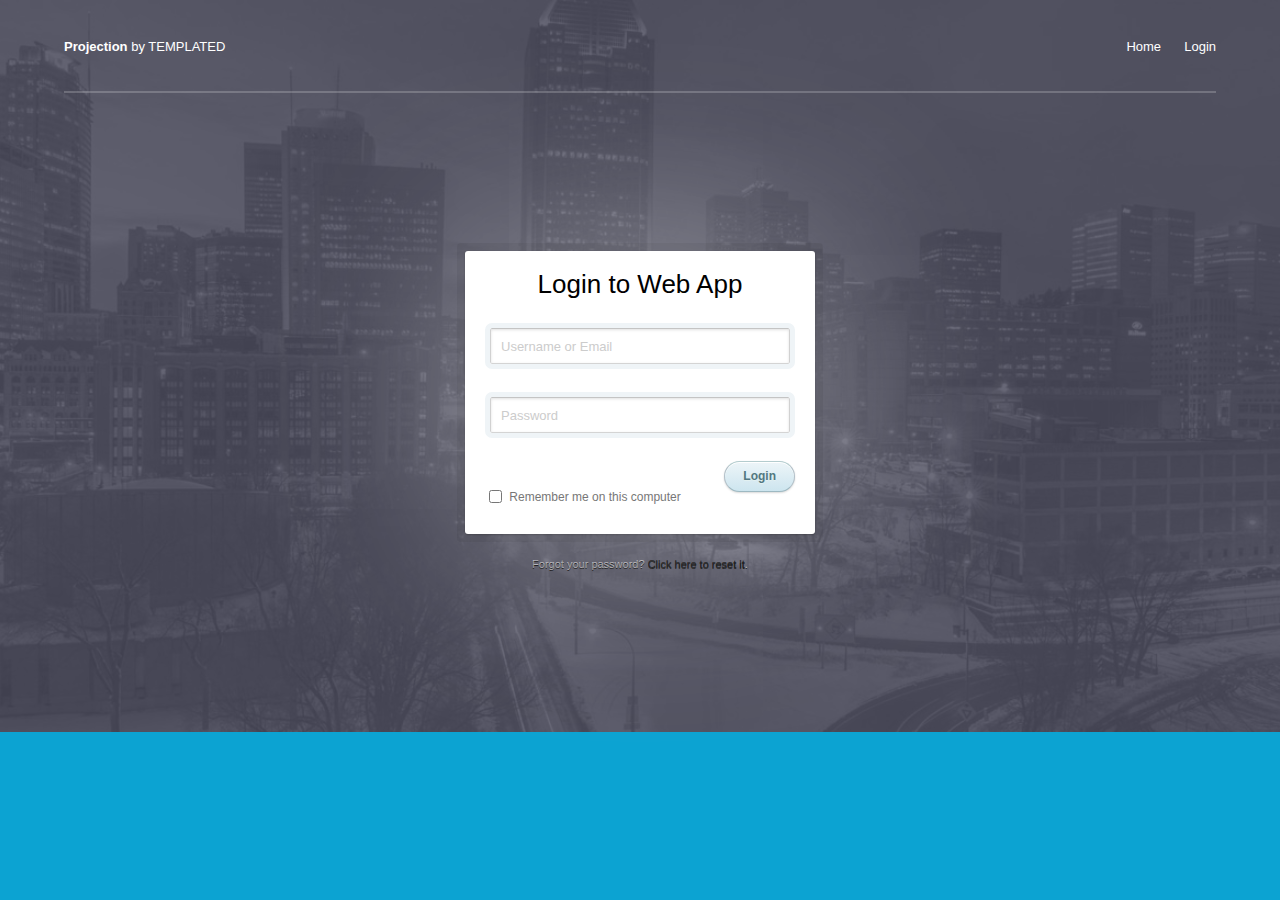
==== loginPage.html @ ff9bef19 "Working on the login and registration page." ====
<!DOCTYPE html>
<!--[if lt IE 7]> <html class="lt-ie9 lt-ie8 lt-ie7" lang="en"> <![endif]-->
<!--[if IE 7]> <html class="lt-ie9 lt-ie8" lang="en"> <![endif]-->
<!--[if IE 8]> <html class="lt-ie9" lang="en"> <![endif]-->
<!--[if gt IE 8]><!--> <html lang="en"> <!--<![endif]-->
<head>
  <meta charset="utf-8">
  <meta http-equiv="X-UA-Compatible" content="IE=edge,chrome=1">
  <title>Login Form</title>
  <link rel="stylesheet" href="assets/css/login.css">
  <!--[if lt IE 9]><script src="//html5shim.googlecode.com/svn/trunk/html5.js"></script><![endif]-->
</head>

<body>

<!-- Header -->
  <header id="header">
    <div class="inner">
      <a href="index.html" class="logo"><strong>Projection</strong> by TEMPLATED</a>
      <nav id="nav">
        <a href="index.html">Home</a>
        <a href="LoginPage.html">Login</a>
      </nav>
      <a href="#navPanel" class="navPanelToggle"><span class="fa fa-bars"></span></a>
    </div>
  </header>

<section id="banner">
  <div class="inner">
      <section class="container">
        <div class="login">
          <h1>Login to Web App</h1>
          <form method="post" action="index.html">
            <p><input type="text" name="login" value="" placeholder="Username or Email"></p>
            <p><input type="password" name="password" value="" placeholder="Password"></p>
            <p class="remember_me">
              <label>
                <input type="checkbox" name="remember_me" id="remember_me">
                Remember me on this computer
              </label>
            </p>
            <p class="submit"><input type="submit" name="commit" value="Login"></p>
          </form>
        </div>
    
        <div class="login-help">
          <p>Forgot your password? <a href="index.html">Click here to reset it</a>.</p>
        </div>
      </section>

  </div>
</section>

</body>
</html>
---- assets/css/login.css ----
html, body, div, span, applet, object, iframe,
h1, h2, h3, h4, h5, h6, p, blockquote, pre,
a, abbr, acronym, address, big, cite, code,
del, dfn, em, img, ins, kbd, q, s, samp,
small, strike, strong, sub, sup, tt, var,
b, u, i, center,
dl, dt, dd, ol, ul, li,
fieldset, form, label, legend,
table, caption, tbody, tfoot, thead, tr, th, td,
article, aside, canvas, details, embed,
figure, figcaption, footer, header, hgroup,
menu, nav, output, ruby, section, summary,
time, mark, audio, video {
  margin: 0;
  padding: 0;
  border: 0;
  font-size: 100%;
  font: inherit;
  vertical-align: baseline;
}

article, aside, details, figcaption, figure,
footer, header, hgroup, menu, nav, section {
  display: block;
}

body {
  line-height: 1;
}

ol, ul {
  list-style: none;
}

blockquote, q {
  quotes: none;
}

blockquote:before, blockquote:after,
q:before, q:after {
  content: '';
  content: none;
}

table {
  border-collapse: collapse;
  border-spacing: 0;
}

.about {
  margin: 70px auto 40px;
  padding: 8px;
  width: 260px;
  font: 10px/18px 'Lucida Grande', Arial, sans-serif;
  color: #666;
  text-align: center;
  text-shadow: 0 1px rgba(255, 255, 255, 0.25);
  background: #eee;
  background: rgba(250, 250, 250, 0.8);
  border-radius: 4px;
  background-image: -webkit-linear-gradient(top, rgba(0, 0, 0, 0), rgba(0, 0, 0, 0.1));
  background-image: -moz-linear-gradient(top, rgba(0, 0, 0, 0), rgba(0, 0, 0, 0.1));
  background-image: -o-linear-gradient(top, rgba(0, 0, 0, 0), rgba(0, 0, 0, 0.1));
  background-image: linear-gradient(to bottom, rgba(0, 0, 0, 0), rgba(0, 0, 0, 0.1));
  -webkit-box-shadow: inset 0 1px rgba(255, 255, 255, 0.3), inset 0 0 0 1px rgba(255, 255, 255, 0.1), 0 0 6px rgba(0, 0, 0, 0.2);
  box-shadow: inset 0 1px rgba(255, 255, 255, 0.3), inset 0 0 0 1px rgba(255, 255, 255, 0.1), 0 0 6px rgba(0, 0, 0, 0.2);
}
.about a {
  color: #333;
  text-decoration: none;
  border-radius: 2px;
  -webkit-transition: background 0.1s;
  -moz-transition: background 0.1s;
  -o-transition: background 0.1s;
  transition: background 0.1s;
}
.about a:hover {
  text-decoration: none;
  background: #fafafa;
  background: rgba(255, 255, 255, 0.7);
}

.about-links {
  height: 30px;
}
.about-links > a {
  float: left;
  width: 50%;
  line-height: 30px;
  font-size: 12px;
}

.about-author {
  margin-top: 5px;
}
.about-author > a {
  padding: 1px 3px;
  margin: 0 -1px;
}

/*
 * Copyright (c) 2012-2013 Thibaut Courouble
 * http://www.cssflow.com
 *
 * Licensed under the MIT License:
 * http://www.opensource.org/licenses/mit-license.php
 */
body {
  font: 13px/20px 'Lucida Grande', Tahoma, Verdana, sans-serif;
  color: #404040;
  background: #0ca3d2;
}

.container {
  margin: 80px auto;
  width: 640px;
}

.login {
  position: relative;
  margin: 0 auto;
  padding: 20px 20px 20px;
  width: 310px;
  background: white;
  border-radius: 3px;
  -webkit-box-shadow: 0 0 200px rgba(255, 255, 255, 0.5), 0 1px 2px rgba(0, 0, 0, 0.3);
  box-shadow: 0 0 200px rgba(255, 255, 255, 0.5), 0 1px 2px rgba(0, 0, 0, 0.3);
}
.login:before {
  content: '';
  position: absolute;
  top: -8px;
  right: -8px;
  bottom: -8px;
  left: -8px;
  z-index: -1;
  background: rgba(0, 0, 0, 0.08);
  border-radius: 4px;
}
.login h1 {
  /*margin: -20px -20px 21px;
  line-height: 40px;
  font-size: 15px;
  font-weight: bold;
  color: #555;
  text-align: center;
  text-shadow: 0 1px white;
  background: #f3f3f3;
  border-bottom: 1px solid #cfcfcf;
  border-radius: 3px 3px 0 0;
  background-image: -webkit-linear-gradient(top, whiteffd, #eef2f5);
  background-image: -moz-linear-gradient(top, whiteffd, #eef2f5);
  background-image: -o-linear-gradient(top, whiteffd, #eef2f5);
  background-image: linear-gradient(to bottom, whiteffd, #eef2f5);
  -webkit-box-shadow: 0 1px whitesmoke;
  box-shadow: 0 1px whitesmoke;*/
}

.login h2 {

}


.login p {
  margin: 20px 0 0;
}
.login p:first-child {
  margin-top: 0;
}
.login input[type=text], .login input[type=password] {
  width: 278px;
}
.login p.remember_me {
  float: left;
  line-height: 31px;
}
.login p.remember_me label {
  font-size: 12px;
  color: #777;
  cursor: pointer;
}
.login p.remember_me input {
  position: relative;
  bottom: 1px;
  margin-right: 4px;
  vertical-align: middle;
}
.login p.submit {
  text-align: right;
}

.login-help {
  margin: 20px 0;
  font-size: 11px;
  color: white;
  text-align: center;
  text-shadow: 0 1px #000000;
}
.login-help a {
  color: #000000;
  text-decoration: none;
}
.login-help a:hover {
  text-decoration: underline;
}

:-moz-placeholder {
  color: #c9c9c9 !important;
  font-size: 13px;
}

::-webkit-input-placeholder {
  color: #ccc;
  font-size: 13px;
}

input {
  font-family: 'Lucida Grande', Tahoma, Verdana, sans-serif;
  font-size: 14px;
}

input[type=text], input[type=password] {
  margin: 5px;
  padding: 0 10px;
  width: 200px;
  height: 34px;
  color: #404040;
  background: white;
  border: 1px solid;
  border-color: #c4c4c4 #d1d1d1 #d4d4d4;
  border-radius: 2px;
  outline: 5px solid #eff4f7;
  -moz-outline-radius: 3px;
  -webkit-box-shadow: inset 0 1px 3px rgba(0, 0, 0, 0.12);
  box-shadow: inset 0 1px 3px rgba(0, 0, 0, 0.12);
}
input[type=text]:focus, input[type=password]:focus {
  border-color: #7dc9e2;
  outline-color: #dceefc;
  outline-offset: 0;
}

input[type=submit] {
  padding: 0 18px;
  height: 29px;
  font-size: 12px;
  font-weight: bold;
  color: #527881;
  text-shadow: 0 1px #e3f1f1;
  background: #cde5ef;
  border: 1px solid;
  border-color: #b4ccce #b3c0c8 #9eb9c2;
  border-radius: 16px;
  outline: 0;
  -webkit-box-sizing: content-box;
  -moz-box-sizing: content-box;
  box-sizing: content-box;
  background-image: -webkit-linear-gradient(top, #edf5f8, #cde5ef);
  background-image: -moz-linear-gradient(top, #edf5f8, #cde5ef);
  background-image: -o-linear-gradient(top, #edf5f8, #cde5ef);
  background-image: linear-gradient(to bottom, #edf5f8, #cde5ef);
  -webkit-box-shadow: inset 0 1px white, 0 1px 2px rgba(0, 0, 0, 0.15);
  box-shadow: inset 0 1px white, 0 1px 2px rgba(0, 0, 0, 0.15);
}
input[type=submit]:active {
  background: #cde5ef;
  border-color: #9eb9c2 #b3c0c8 #b4ccce;
  -webkit-box-shadow: inset 0 0 3px rgba(0, 0, 0, 0.2);
  box-shadow: inset 0 0 3px rgba(0, 0, 0, 0.2);
}

.lt-ie9 input[type=text], .lt-ie9 input[type=password] {
  line-height: 34px;
}

.inner {
    max-width: 75em;
    margin: 0 auto;
  }

    @media screen and (max-width: 1280px) {

      .inner {
        max-width: 90%;
      }

    }

    @media screen and (max-width: 480px) {

      .inner {
        max-width: 90%;
      }

    }


/* Header */

  .subpage {
    padding-top: 44px;
  }

    .subpage #header {
      background: #6cc091;
      top: 0;
      height: 44px;
      line-height: 44px;
      position: fixed;
    }

  #header {
    color: #fff;
    cursor: default;
    height: 3.25em;
    left: 0;
    line-height: 3.25em;
    position: absolute;
    text-align: right;
    top: 2em;
    width: 100%;
    z-index: 10001;
  }

    #header .inner {
      margin: 0 auto;
      position: relative;
    }

    #header .logo {
      color: #ffffff;
      display: inline-block;
      font-weight: 400;
      height: inherit;
      left: 0;
      line-height: inherit;
      margin: 0;
      padding: 0;
      position: absolute;
      top: 0;
      font-size: 1em;
    }

      #header .logo strong {
        color: #ffffff;
        font-weight: 600;
      }

    #header a {
      -moz-transition: color 0.2s ease-in-out;
      -webkit-transition: color 0.2s ease-in-out;
      -ms-transition: color 0.2s ease-in-out;
      transition: color 0.2s ease-in-out;
      display: inline-block;
      padding: 0 0.75em;
      color: inherit;
      text-decoration: none;
      font-size: 1em;
    }

      #header a:hover {
        color: #ffffff;
      }

      #header a:last-child {
        padding-right: 0;
      }

      #header a.navPanelToggle {
        display: none;
        text-decoration: none;
        height: 4em;
        width: 4em;
        z-index: 10003;
      }

        #header a.navPanelToggle .fa {
          font-size: 1.25em;
        }

        @media screen and (max-width: 980px) {

          #header a.navPanelToggle {
            display: inline-block;
          }

        }

      @media screen and (max-width: 736px) {

        #header a {
          padding: 0 0.5em;
        }

      }

  @media screen and (max-width: 980px) {

    #header {
      top: 1em;
    }

  }

  @media screen and (max-width: 736px) {

    #header {
      top: .5em;
    }

  }

  @media screen and (max-width: 480px) {

    #header {
      font-size: .9em;
    }

  }


/* Banner */

  #banner {
    padding: 8em 0 9em 0;
    background-image: url(../../images/banner.jpg);
    background-size: cover;
    background-position: bottom;
    background-attachment: fixed;
    background-repeat: no-repeat;
    text-align: center;
    position: relative;
  }

    #banner:before {
      content: '';
      background: rgba(75, 75, 93, 0.85);
      position: absolute;
      width: 100%;
      height: 100%;
      top: 0;
      left: 0;
    }

    #banner .inner {
      border-top: 2px solid rgba(255, 255, 255, 0.2);
      position: relative;
      z-index: 10005;
      padding-top: 8em;
    }

    #banner h1 {
      font-size: 3.5em;
      font-weight: 400;
      color: #000;
      line-height: 1em;
      margin: 0 0 1em 0;
      padding: 0;
    }

    #banner h3 {
      font-weight: 400;
      color: #fff;
      margin: 0;
      font-size: 1.5em;
    }

    #banner .icon {
      color: #6cc091;
      font-size: 2em;
    }

    #banner p {
      font-size: 1em;
      color: rgba(255, 255, 255, 0.55);
      margin-bottom: 1.75em;
    }

    #banner .flex {
      -ms-flex-pack: center;
      -moz-justify-content: center;
      -webkit-justify-content: center;
      -ms-justify-content: center;
      justify-content: center;
      text-align: center;
      margin: 0 auto 4em auto;
    }

      #banner .flex div {
        border-right: 2px solid rgba(255, 255, 255, 0.2);
        padding: 0 8em;
      }

        #banner .flex div:last-child {
          border: none;
          padding-right: 0;
        }

        #banner .flex div:first-child {
          padding-left: 0;
        }

        #banner .flex div p {
          margin: 0;
        }

    @media only screen and (min-device-width: 768px) and (max-device-width: 1024px) and (orientation: landscape) {

      #banner {
        background-attachment: scroll;
      }

    }

    @media screen and (max-width: 1680px) {

      #banner .flex div {
        padding: 0 6em;
      }

    }

    @media screen and (max-width: 1280px) {

      #banner {
        padding: 7em 0 6em 0;
      }

        #banner .inner {
          padding-top: 6em;
        }

        #banner h1 {
          font-size: 2.0em;
        }

        #banner h3 {
          font-size: 1.25em;
        }

        #banner .flex div {
          padding: 0 3em;
        }

    }

    @media screen and (max-width: 980px) {

      #banner {
        background-attachment: scroll;
        padding: 5em 0 4em 0;
      }

        #banner .inner {
          padding-top: 4em;
        }

        #banner h1 {
          font-size: 2.5em;
        }

        #banner h3 {
          font-size: 1.25em;
        }

        #banner .flex div {
          font-size: .85em;
          padding: 0 1.5em;
        }

    }

    @media screen and (max-width: 736px) {

      #banner {
        padding: 4em 0 3em 0;
      }

        #banner .inner {
          padding-top: 3em;
        }

        #banner h1 {
          font-size: 2em;
        }

        #banner h3 {
          font-size: 1.25em;
        }

        #banner .flex {
          -moz-flex-direction: column;
          -webkit-flex-direction: column;
          -ms-flex-direction: column;
          flex-direction: column;
          margin: 0 auto 2em auto;
        }

          #banner .flex div {
            font-size: .85em;
            padding: 0;
            border: none;
            margin-bottom: 1em;
          }

    }

    @media screen and (max-width: 480px) {

      #banner h1 {
        font-size: 1.5em;
      }

    }
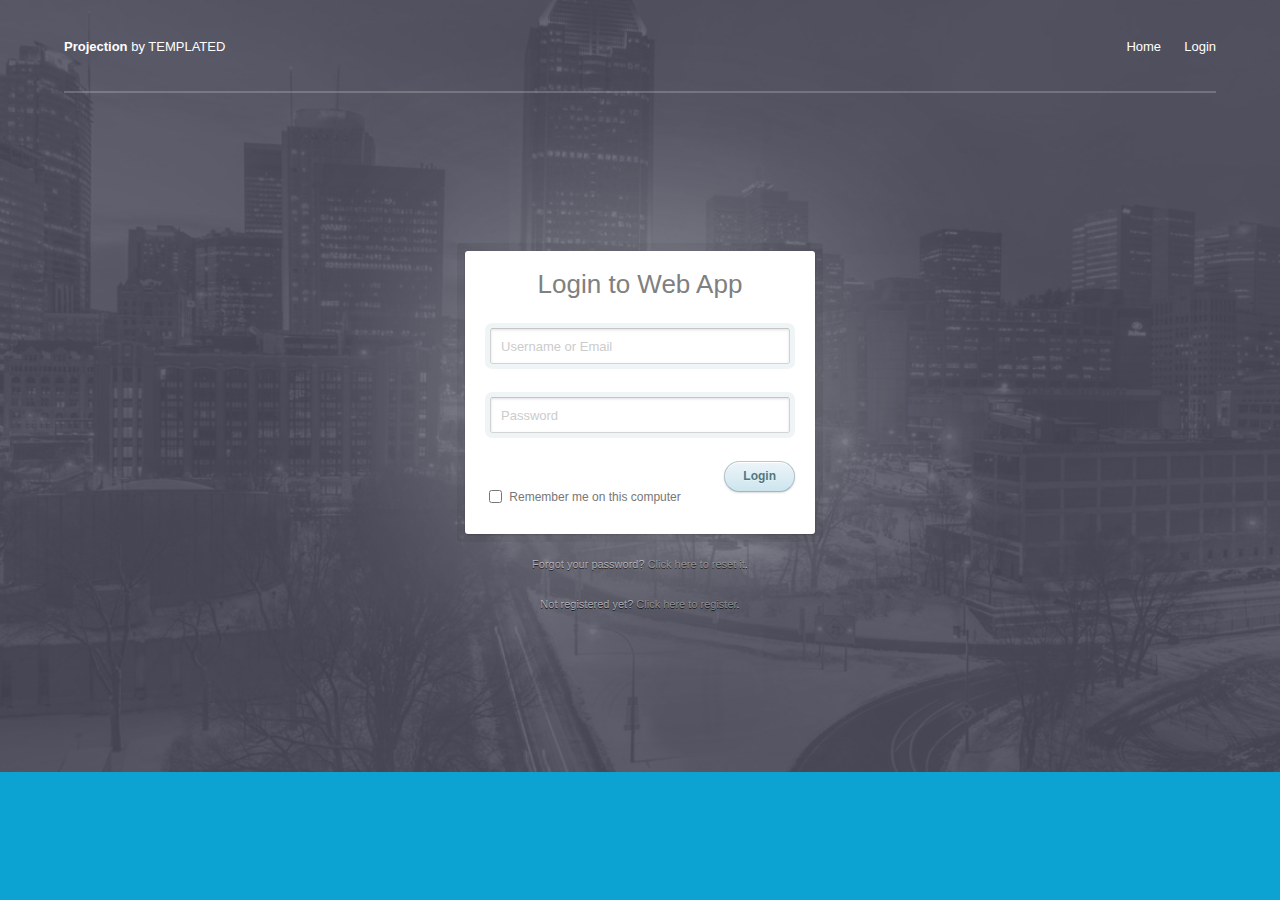
==== commit 8a5a3f42: "Creating the registration page html." ====
--- a/loginPage.html
+++ b/loginPage.html
@@ -45,6 +45,7 @@
     
         <div class="login-help">
           <p>Forgot your password? <a href="index.html">Click here to reset it</a>.</p>
+          <p>Not registered yet? <a href="registrationpage.html">Click here to register</a>.</p>
         </div>
       </section>
 
--- a/assets/css/login.css
+++ b/assets/css/login.css
@@ -197,7 +197,7 @@
   text-shadow: 0 1px #000000;
 }
 .login-help a {
-  color: #000000;
+  color: #808080;
   text-decoration: none;
 }
 .login-help a:hover {
@@ -450,9 +450,9 @@
     }
 
     #banner h1 {
-      font-size: 3.5em;
+      font-size: 2.0em;
       font-weight: 400;
-      color: #000;
+      color: #808080;
       line-height: 1em;
       margin: 0 0 1em 0;
       padding: 0;
